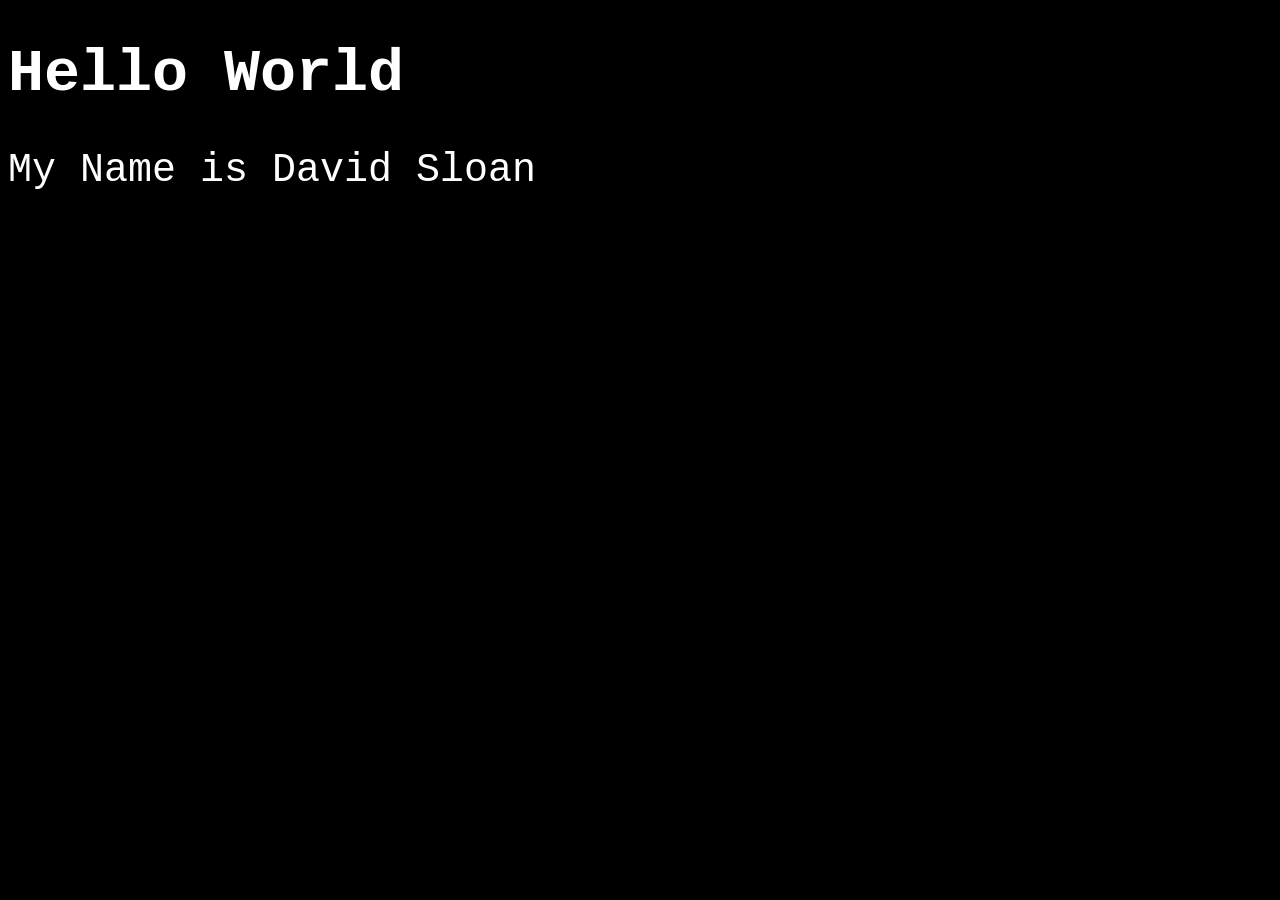
==== projects.html @ 642269da "get started with links and styling" ====
<!DOCTYPE html>
<html lang="en">
<head>
    <meta charset="UTF-8">
    <meta name="viewport" content="width=device-width, initial-scale=1.0">
    <title>My Projects</title>

    <link rel="stylesheet" href="css/styles.css">
</head>
<body>

    <h1>Hello World</h1>
    <p>My Name is David Sloan</p>

    <script src="js/main.js"></script>
</body>
</html>
---- css/styles.css ----
/* elements */

body {
    background-color: rgb(0, 0, 0);
    font-family: 'Courier New', Courier, monospace;
}

h1 {
    color: rgb(255, 255, 255);
    font-size: 60px;
}

p {
    color: rgb(255, 255, 255);
    font-size: 40px;
}

/* classes */

.container {
    background: black;
    border: 1px solid white;
    padding: 20px;
    display: flex;
    flex-direction: column;
    align-items: center;
}

.button {
    background: black;
    color: white;
    padding: 20px 40px;
    border: none;
    cursor: pointer;
    font-size: 40px;
    font-family: inherit;
    font-weight: bold;  
}

.button:hover {
    background: red;
}


/* ids */
/* use sparingly, unique */

#main {
    font-size: 20px;
}

/* box model

margin → space outside the element
padding → space inside the element
border → edge around it

*/
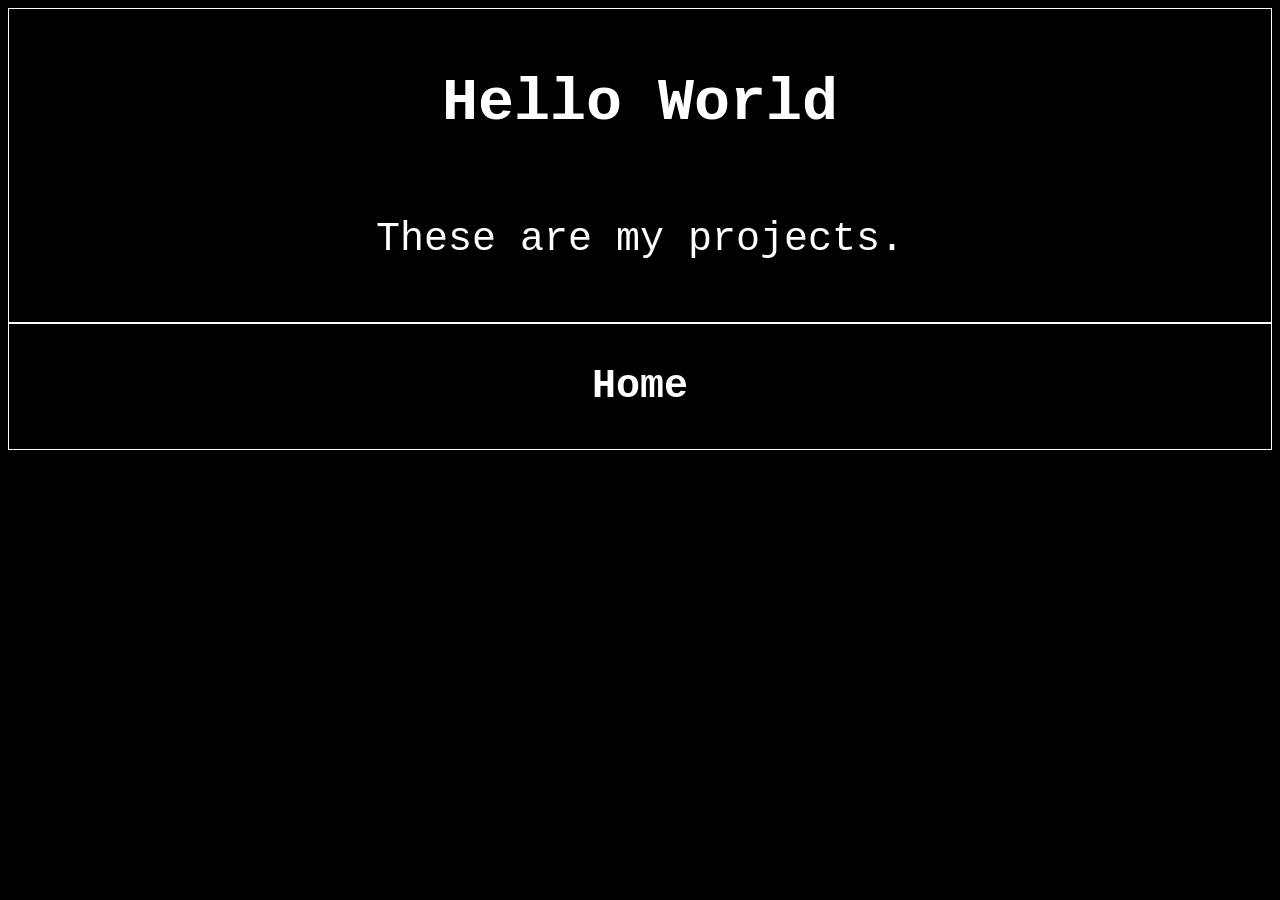
==== commit 16da7a55: "added deployment notes" ====
--- a/projects.html
+++ b/projects.html
@@ -9,8 +9,14 @@
 </head>
 <body>
 
-    <h1>Hello World</h1>
-    <p>My Name is David Sloan</p>
+    <div class="container" >
+        <h1>Hello World</h1>
+        <p>These are my projects.</p>
+    </div>
+
+        <div class="container">
+        <a href="index.html"><button class="button">Home</button></a>
+    </div>
 
     <script src="js/main.js"></script>
 </body>
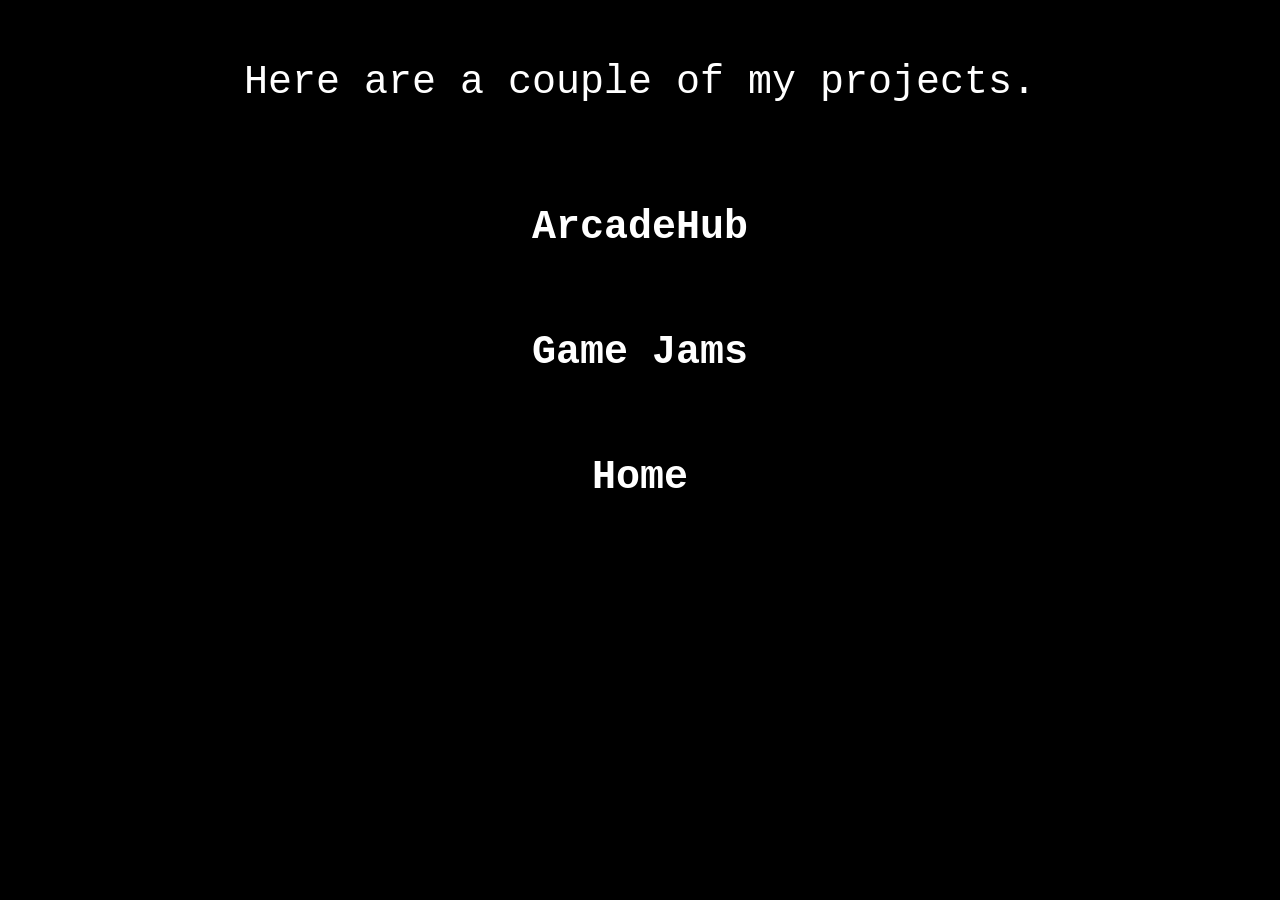
==== commit 4fbc59b5: "add apod" ====
--- a/projects.html
+++ b/projects.html
@@ -10,11 +10,15 @@
 <body>
 
     <div class="container" >
-        <h1>Hello World</h1>
-        <p>These are my projects.</p>
+        <p>Here are a couple of my projects.</p>
     </div>
-
-        <div class="container">
+    <div class="container">
+        <a href="http://162.243.174.19/cis-1512/"><button class="button">ArcadeHub</button></a>
+    </div>
+    <div class="container">
+        <a href="https://sloandjw.itch.io/"><button class="button">Game Jams</button></a>
+    </div>
+    <div class="container">
         <a href="index.html"><button class="button">Home</button></a>
     </div>
 
--- a/css/styles.css
+++ b/css/styles.css
@@ -1,13 +1,25 @@
 /* elements */
 
 body {
-    background-color: rgb(0, 0, 0);
+    margin: 0;
+    min-height: 100vh;
+    background: black;
     font-family: 'Courier New', Courier, monospace;
 }
 
 h1 {
     color: rgb(255, 255, 255);
     font-size: 60px;
+}
+
+h2 {
+    color: rgb(255, 255, 255);
+    font-size: 50px;
+}
+
+h3 {
+    color: rgb(255, 255, 255);
+    font-size: 40px;
 }
 
 p {
@@ -18,8 +30,8 @@
 /* classes */
 
 .container {
-    background: black;
-    border: 1px solid white;
+    /*background: black;*/
+    /*border: 1px solid white;*/
     padding: 20px;
     display: flex;
     flex-direction: column;
@@ -41,6 +53,19 @@
     background: red;
 }
 
+.readable-text {
+    color: white;
+    text-shadow:
+        -1px -1px 0 black,
+         1px -1px 0 black,
+        -1px  1px 0 black,
+         1px  1px 0 black,
+        -2px  0   0 black,
+         2px  0   0 black,
+         0   -2px 0 black,
+         0    2px 0 black;
+}
+
 
 /* ids */
 /* use sparingly, unique */
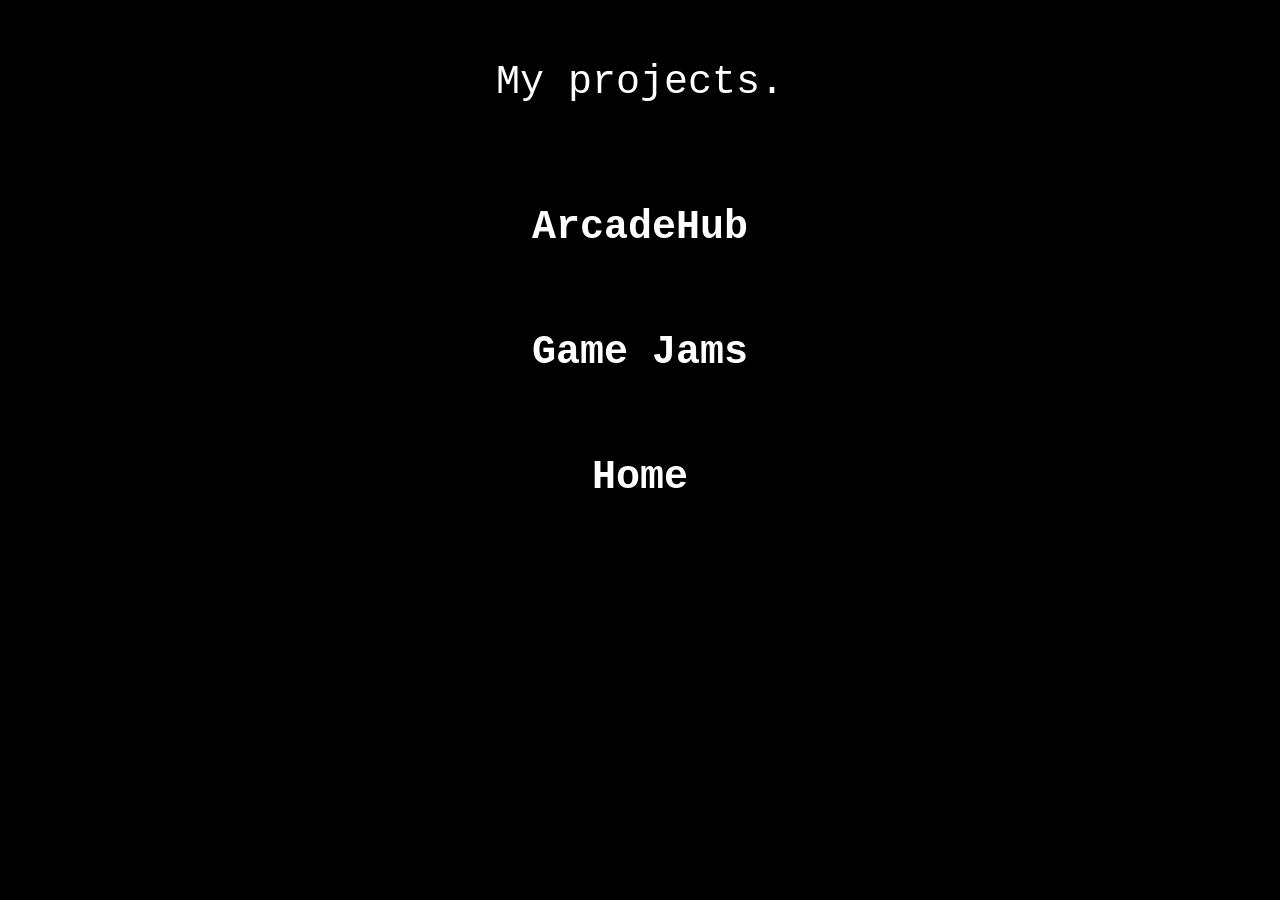
==== commit 25a8588e: "integrate server changes" ====
--- a/projects.html
+++ b/projects.html
@@ -10,7 +10,7 @@
 <body>
 
     <div class="container" >
-        <p>Here are a couple of my projects.</p>
+        <p>My projects.</p>
     </div>
     <div class="container">
         <a href="http://162.243.174.19/cis-1512/"><button class="button">ArcadeHub</button></a>
--- a/css/styles.css
+++ b/css/styles.css
@@ -4,6 +4,10 @@
     margin: 0;
     min-height: 100vh;
     background: black;
+    background-image: url("../images/apod.jpg");
+    background-size: cover;
+    background-position: center;
+    background-repeat: no-repeat;
     font-family: 'Courier New', Courier, monospace;
 }
 
@@ -50,7 +54,7 @@
 }
 
 .button:hover {
-    background: red;
+    background: rgb(144, 196, 255);
 }
 
 .readable-text {
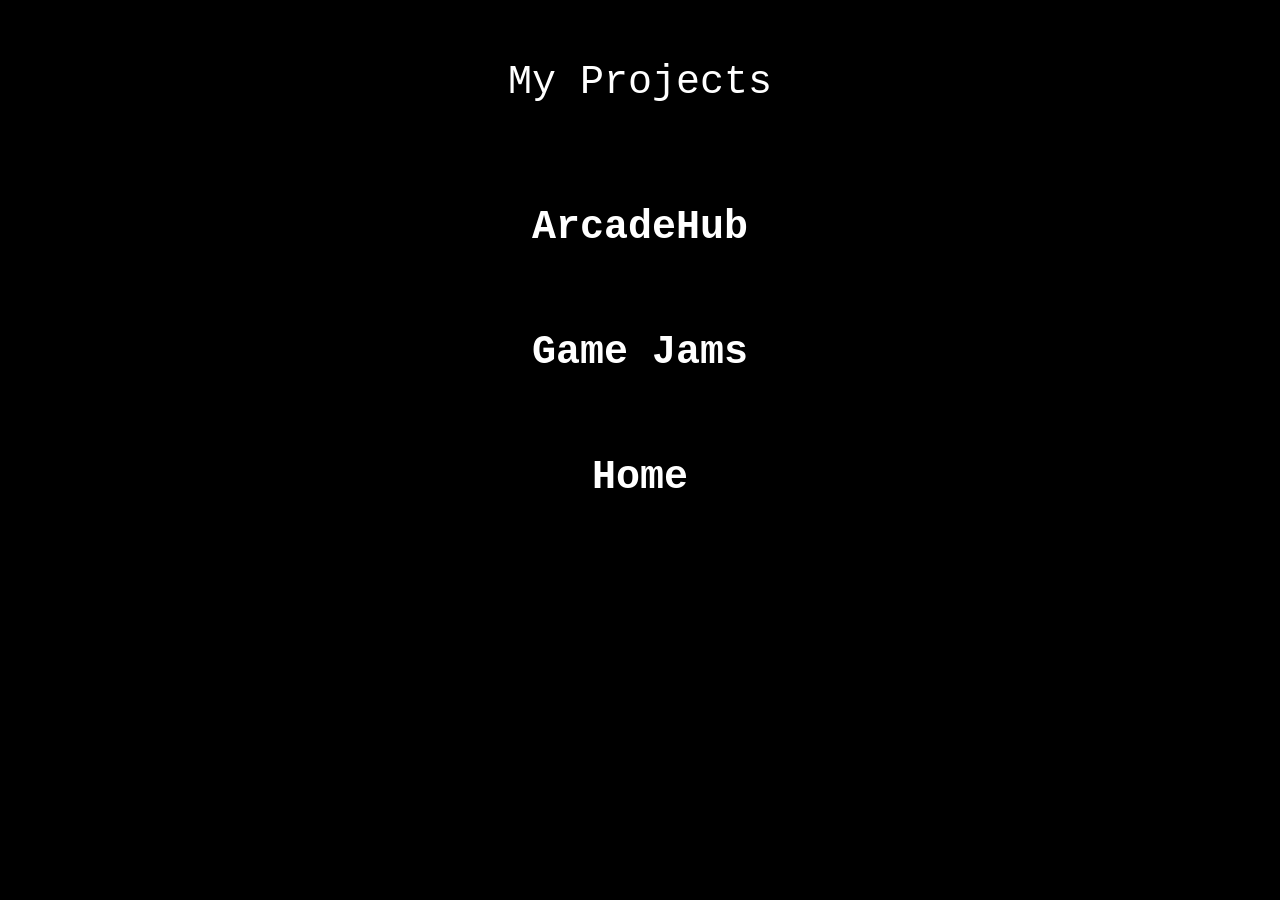
==== commit d20c00ec: "removed visitor.js" ====
--- a/projects.html
+++ b/projects.html
@@ -10,7 +10,7 @@
 <body>
 
     <div class="container" >
-        <p>My projects.</p>
+        <p>My Projects</p>
     </div>
     <div class="container">
         <a href="http://162.243.174.19/cis-1512/"><button class="button">ArcadeHub</button></a>
--- a/css/styles.css
+++ b/css/styles.css
@@ -4,11 +4,11 @@
     margin: 0;
     min-height: 100vh;
     background: black;
-    background-image: url("../images/apod.jpg");
     background-size: cover;
     background-position: center;
     background-repeat: no-repeat;
     font-family: 'Courier New', Courier, monospace;
+    /* text-align: center; */
 }
 
 h1 {
@@ -35,10 +35,45 @@
 
 .container {
     /*background: black;*/
-    /*border: 1px solid white;*/
+    /* border: 1px solid white; */
     padding: 20px;
     display: flex;
     flex-direction: column;
+    align-items: center;
+}
+
+.left-panel {
+    /* border: 1px solid rgb(255, 0, 0); */
+    padding: 20px;
+    display: flex;
+    flex-direction: column;
+    align-items: center;
+    justify-content: space-between;
+}
+
+.right-panel {
+    /* border: 1px solid rgb(0, 0, 255); */
+    padding: 20px;
+    display: flex;
+    flex-direction: column;
+    align-items: center;
+    justify-content: space-between;
+}
+
+.box {
+    /* border: 1px solid rgb(255, 125, 0); */
+    padding: 20px;
+    display: flex;
+    flex-direction: column;
+    align-items: center;
+}
+
+.row {
+    flex: 1;
+    /* border: 1px solid rgb(0, 255, 0); */
+    padding: 20px;
+    display: flex;
+    justify-content: space-evenly;
     align-items: center;
 }
 
@@ -55,6 +90,30 @@
 
 .button:hover {
     background: rgb(144, 196, 255);
+}
+
+.button-small {
+    background: black;
+    color: white;
+    padding: 10px 20px;
+    border: none;
+    cursor: pointer;
+    font-size: 16px;
+    font-family: inherit;
+    gap: 20px;
+}
+
+.button-small:hover {
+    background: rgb(144, 196, 255);
+}
+
+.input {
+    background: black;
+    color: white;
+    padding: 10px 20px;
+    border: 1px solid white;
+    font-size: 20px;
+    font-family: inherit;
 }
 
 .readable-text {
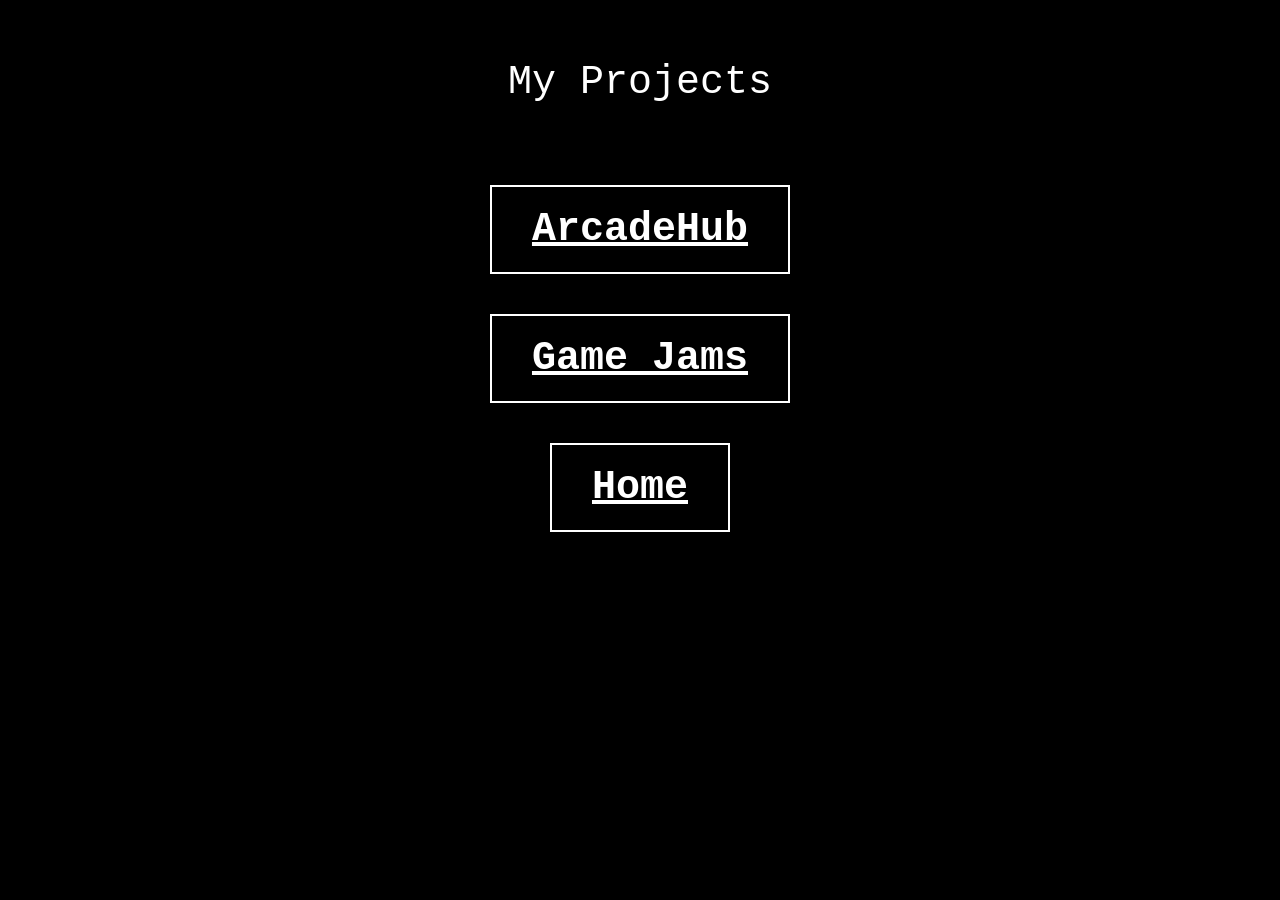
==== commit 9040e265: "fix html check" ====
--- a/projects.html
+++ b/projects.html
@@ -13,13 +13,13 @@
         <p>My Projects</p>
     </div>
     <div class="container">
-        <a href="http://162.243.174.19/cis-1512/"><button class="button">ArcadeHub</button></a>
+        <a href="http://162.243.174.19/cis-1512/" class="button">ArcadeHub</a>
     </div>
     <div class="container">
-        <a href="https://sloandjw.itch.io/"><button class="button">Game Jams</button></a>
+        <a href="https://sloandjw.itch.io/" class="button">Game Jams</a>
     </div>
     <div class="container">
-        <a href="index.html"><button class="button">Home</button></a>
+        <a href="index.html" class="button">Home</a>
     </div>
 
     <script src="js/main.js"></script>
--- a/css/styles.css
+++ b/css/styles.css
@@ -8,7 +8,7 @@
     background-position: center;
     background-repeat: no-repeat;
     font-family: 'Courier New', Courier, monospace;
-    /* text-align: center; */
+    text-align: center;
 }
 
 h1 {
@@ -31,6 +31,30 @@
     font-size: 40px;
 }
 
+img {
+    width: 100%;
+    height: 100%;
+    object-fit: contain;
+}
+
+table {
+    border: 2px solid white;
+    background: black;
+    border-collapse: separate;
+    border-spacing: 20px 0px;
+    padding: 20px;
+}
+
+td, th {
+    padding: 4px 15px;
+    text-align: left;
+}
+
+thead th {
+    padding: 10px;
+    font-size: 20px;
+}
+
 /* classes */
 
 .container {
@@ -42,22 +66,12 @@
     align-items: center;
 }
 
-.left-panel {
-    /* border: 1px solid rgb(255, 0, 0); */
+.image-container {
+    max-width: 600px;
     padding: 20px;
     display: flex;
     flex-direction: column;
     align-items: center;
-    justify-content: space-between;
-}
-
-.right-panel {
-    /* border: 1px solid rgb(0, 0, 255); */
-    padding: 20px;
-    display: flex;
-    flex-direction: column;
-    align-items: center;
-    justify-content: space-between;
 }
 
 .box {
@@ -81,7 +95,7 @@
     background: black;
     color: white;
     padding: 20px 40px;
-    border: none;
+    border: 2px solid white;
     cursor: pointer;
     font-size: 40px;
     font-family: inherit;
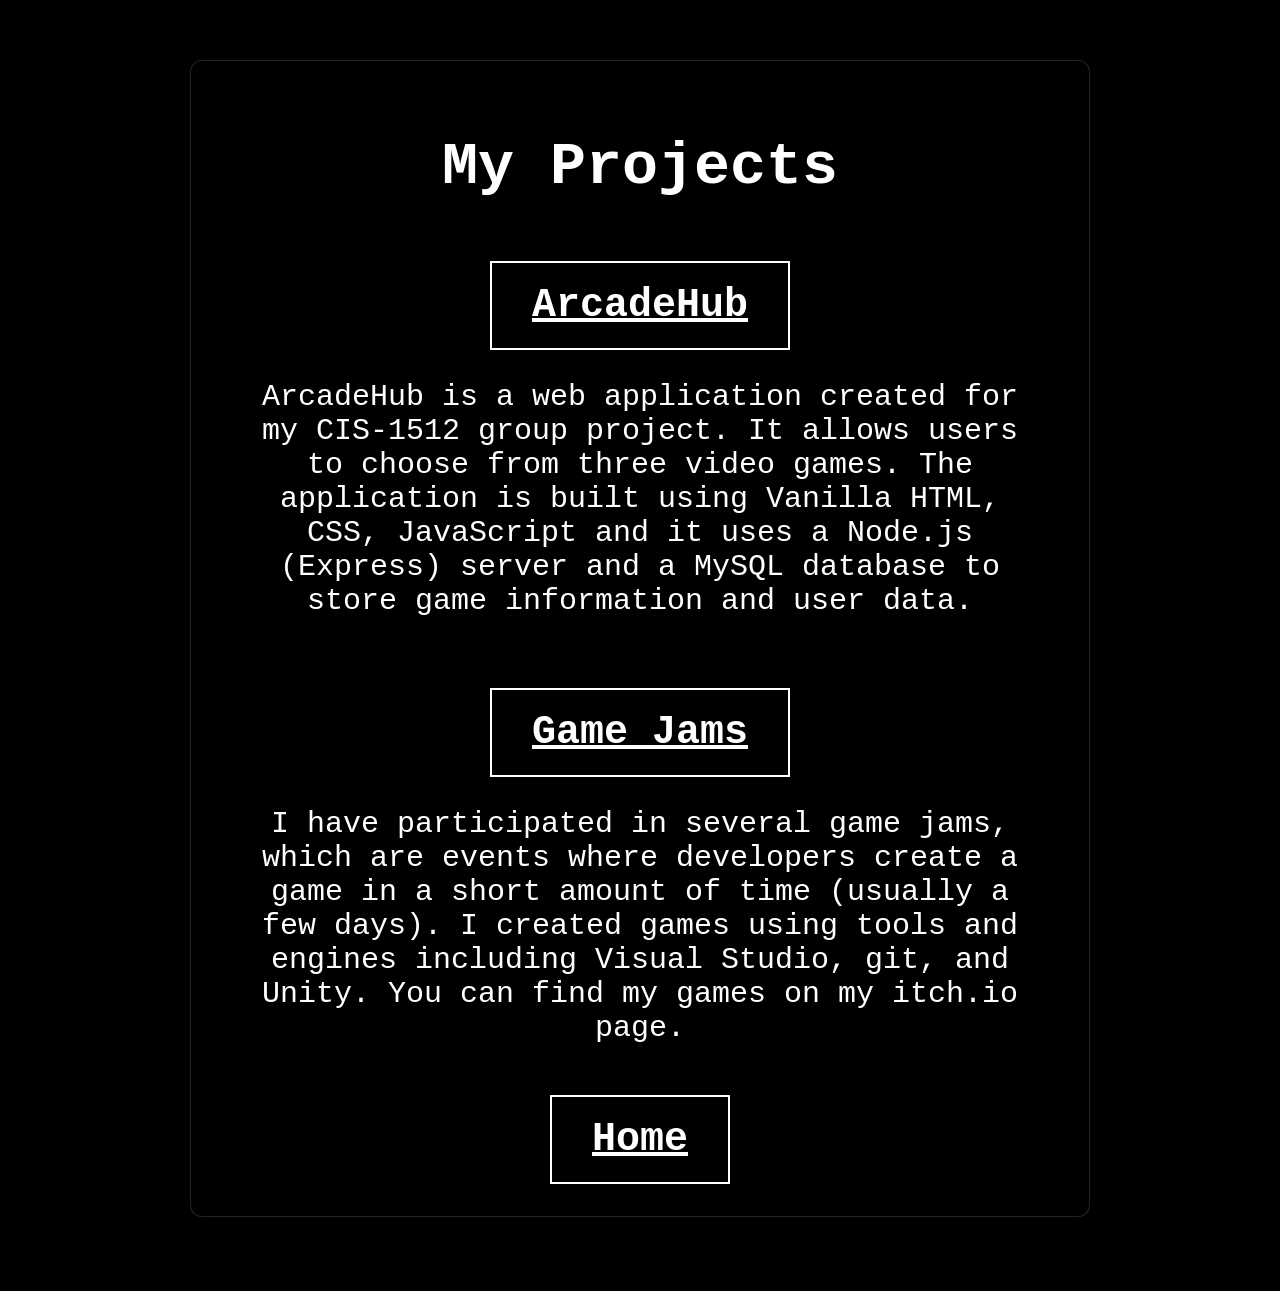
==== commit 62c15d8d: "added lots of styling and content updates" ====
--- a/projects.html
+++ b/projects.html
@@ -7,18 +7,18 @@
 
     <link rel="stylesheet" href="css/styles.css">
 </head>
-<body>
+<body class ="readable-text">
 
-    <div class="container" >
-        <p>My Projects</p>
-    </div>
-    <div class="container">
-        <a href="http://162.243.174.19/cis-1512/" class="button">ArcadeHub</a>
-    </div>
-    <div class="container">
-        <a href="https://sloandjw.itch.io/" class="button">Game Jams</a>
-    </div>
-    <div class="container">
+    <div class="container content-card" >
+        <h1>My Projects</h1>
+        <div class="box">
+            <a href="http://162.243.174.19/cis-1512/" class="button">ArcadeHub</a>
+            <p>ArcadeHub is a web application created for my CIS-1512 group project. It allows users to choose from three video games. The application is built using Vanilla HTML, CSS, JavaScript and it uses a Node.js (Express) server and a MySQL database to store game information and user data.</p>
+        </div>
+        <div class="box">
+            <a href="https://sloandjw.itch.io/" class="button">Game Jams</a>
+            <p>I have participated in several game jams, which are events where developers create a game in a short amount of time (usually a few days). I created games using tools and engines including Visual Studio, git, and Unity. You can find my games on my itch.io page.</p>
+        </div>
         <a href="index.html" class="button">Home</a>
     </div>
 
--- a/css/styles.css
+++ b/css/styles.css
@@ -26,9 +26,10 @@
     font-size: 40px;
 }
 
-p {
+p, li, th, td {
     color: rgb(255, 255, 255);
-    font-size: 40px;
+    font-size: 30px;
+    font-family: Source Code Pro, monospace;
 }
 
 img {
@@ -48,6 +49,7 @@
 td, th {
     padding: 4px 15px;
     text-align: left;
+    font-size: 16px;
 }
 
 thead th {
@@ -72,6 +74,16 @@
     display: flex;
     flex-direction: column;
     align-items: center;
+}
+
+.content-card {
+  max-width: 900px;
+  margin: 60px auto;
+  padding: 32px;
+  background: rgba(0, 0, 0, 0.72);
+  border: 1px solid rgba(255, 255, 255, 0.15);
+  border-radius: 12px;
+  box-sizing: border-box;
 }
 
 .box {
@@ -99,7 +111,8 @@
     cursor: pointer;
     font-size: 40px;
     font-family: inherit;
-    font-weight: bold;  
+    font-weight: bold;
+    /* margin-bottom: 10px; */
 }
 
 .button:hover {
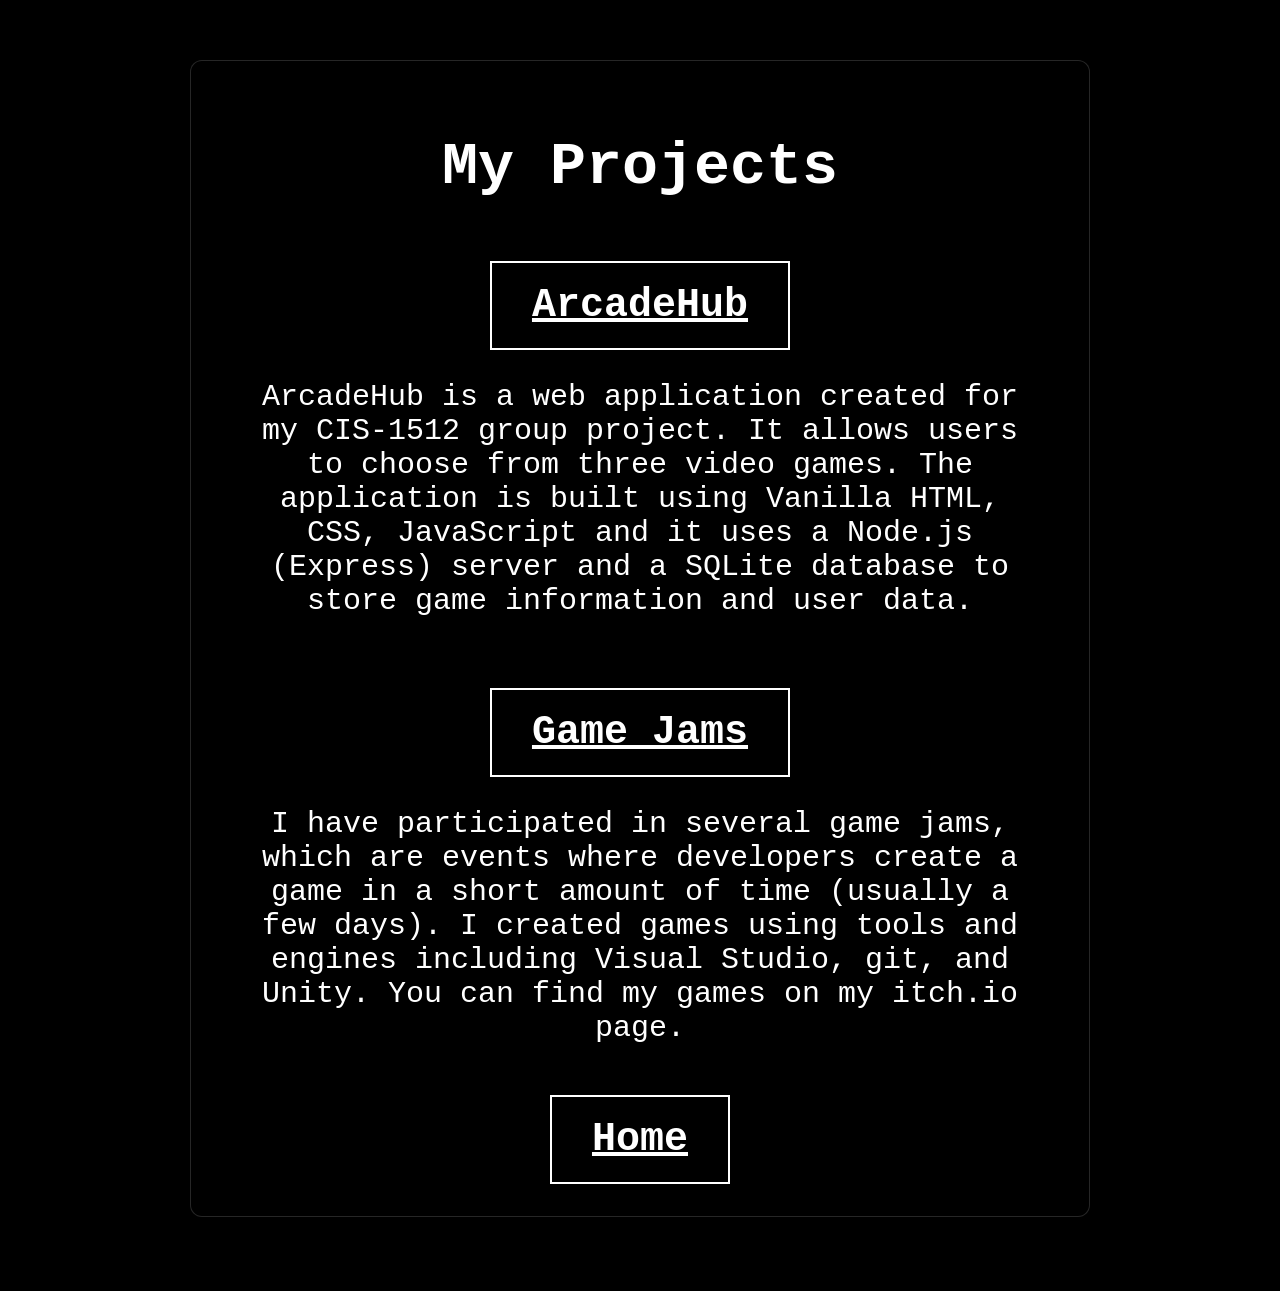
==== commit ada87c99: "fix typo" ====
--- a/projects.html
+++ b/projects.html
@@ -13,7 +13,7 @@
         <h1>My Projects</h1>
         <div class="box">
             <a href="http://162.243.174.19/cis-1512/" class="button">ArcadeHub</a>
-            <p>ArcadeHub is a web application created for my CIS-1512 group project. It allows users to choose from three video games. The application is built using Vanilla HTML, CSS, JavaScript and it uses a Node.js (Express) server and a MySQL database to store game information and user data.</p>
+            <p>ArcadeHub is a web application created for my CIS-1512 group project. It allows users to choose from three video games. The application is built using Vanilla HTML, CSS, JavaScript and it uses a Node.js (Express) server and a SQLite database to store game information and user data.</p>
         </div>
         <div class="box">
             <a href="https://sloandjw.itch.io/" class="button">Game Jams</a>
--- a/css/styles.css
+++ b/css/styles.css
@@ -30,6 +30,10 @@
     color: rgb(255, 255, 255);
     font-size: 30px;
     font-family: Source Code Pro, monospace;
+}
+
+ul {
+    list-style-position: inside;
 }
 
 img {
